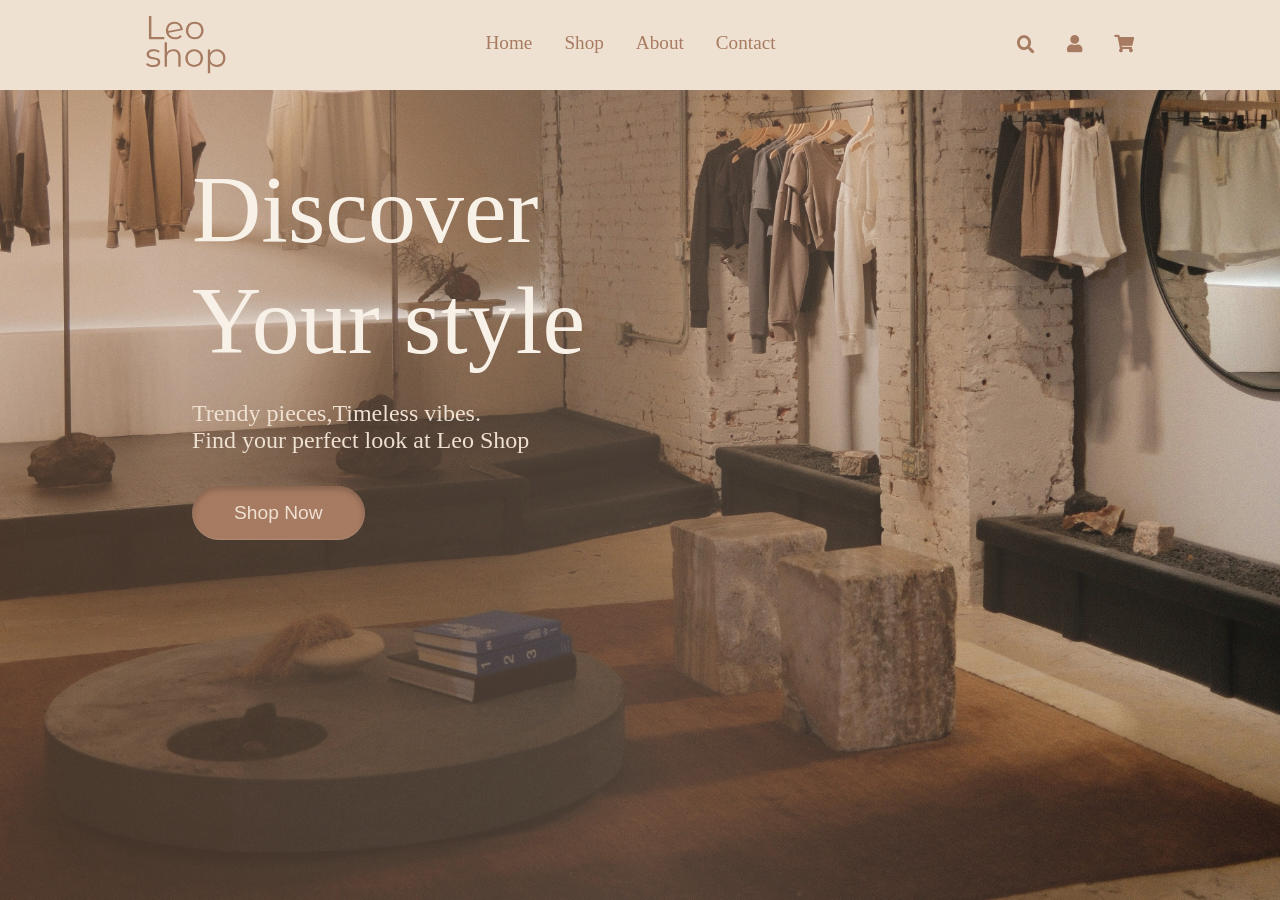
==== hero.html @ aaa71ed2 "hero leo" ====
<!doctype html>
<html lang="en">
  <head>
    <meta charset="UTF-8" />
    <meta name="viewport" content="width=device-width, initial-scale=1.0" />
    <title>Document</title>
    <link rel="stylesheet" href="./hero.css" />
    <link rel="stylesheet" href="./fontawesom/css/all-fonts.min.css" />
  </head>
  <body>
    <header class="header">
      <nav class="nav">
        
          <img src="./Leo shop logo.svg" alt="logo" class="nav-logo" />
        
        <ul class="nav-list">
          <li class="nav-item"><a href="#"> Home </a></li>
          <li class="nav-item"><a href="#">Shop</a></li>
          <li class="nav-item"><a href="#">About</a></li>
          <li class="nav-item"><a href="#">Contact</a></li>
        </ul>

       
          


        <div class="nav-icons">
          <div class="icon search-box">
            <input type="search" class="search-input" />

            <span id="clos-icon">
              <i class="fa fa-close"></i>
            </span>
            <span id="search-icon">
              <i class="fa fa-search"></i>
            </span>
          </div>

          <span class="icon">
            <a href="#"><i class="fa fa-user"></i></a>
          </span>

          <span class="icon">
            <a href="#"><i class="fa fa-shopping-cart"></i></a>
          </span>
        </div>

         <!-- burger menu -->
         <div class="burger-list"> 
          <i class="fas fa-list-ul"></i>

         </div>
          <div class="blur-space"> 
        </div> 
        
      </nav>

      <div class="hero">
       <div class="hero-details">
         <h1 class="hero-title">Discover <br>Your style</h1>
        <p class="hero-descrip">
          Trendy pieces,Timeless vibes. <br>Find your perfect look at Leo Shop
        </p>

        <button class="hero-btn">Shop Now </button>
       </div>
      </div>
    </header>

    <!-- link js -->
    <script src="./hero.js"></script>
  </body>
</html>
---- hero.css ----
* {
  margin: 0;
  padding: 0;
  box-sizing: border-box;
}

ul {
  list-style: none;
}

a {
  text-decoration: none;
  color: #a77b61;
}

/* nav style */

.header {
  position: fixed;
  width: 100%;
  top: 0;
  left: 0;
}

.header .nav {
  background: #efe1d2;
  display: flex;
  align-items: center;
  justify-content: space-around;
  position: relative;
  padding: 1rem;
}

.header .nav .nav-logo {
  width: 80px;
}

.header .nav .nav-list {
  display: flex;
  align-items: center;
  justify-content: center;
  gap: 2rem;
}

.header .nav .nav-list .nav-item {
  font-size: 1.2rem;
  position: relative;
  padding-bottom: 4px;
  overflow: hidden;
}

.header .nav .nav-list .nav-item::after {
  content: "";
  position: absolute;
  width: 100%;
  height: 1.5px;
  background: #a77b61;
  bottom: 0;
  left: -100%;
  transition: all 0.4s;
}

.header .nav .nav-list .nav-item:hover::after {
  left: 0;
}

.header .nav .nav-icons {
  display: flex;
  align-items: center;
  justify-content: center;
  gap: 2rem;
}

.header .nav .nav-icons .icon {
  font-size: 1.1rem;
  cursor: pointer;
  color: #a77b61;
}

/* search box */

.header .nav .search-box {
  position: relative;
}

.header .nav .search-box .search-input {
  position: absolute;
  right: 0;
  top: 50%;
  transform: translateY(-50%);
  width: 0;

  border: none;
  border-radius: 24px;
  background: transparent;
  outline: none;
  padding: 0.6rem;
  display: none;
}

input[type="search"]::-webkit-search-cancel-button {
  appearance: none;
}

.header .nav .search-box .search-input.add-box {
  display: block;
  border: 1px solid #a77b61;
  width: 220px;
  height: 35px;
}

.header .nav .search-box #search-icon {
  position: absolute;
  top: 50%;
  transform: translateY(-50%);
  right: 0;
}

.header .nav .search-box #search-icon.add-box {
  display: none;
}

.header .nav .search-box #clos-icon {
  position: absolute;
  top: 50%;
  transform: translateY(-50%);
  right: 10px;
  display: none;
}

.header .nav .search-box #clos-icon.add-box {
  display: block;
}

/* menu burger */
.header .nav .burger-list {
  display: none;
  transform: rotate(180deg);
  font-size: 1.1rem;
  color: #a77b61;
  cursor: pointer;
}

.header .nav .blur-space {
  display: none;
}

/* hero styles */

.header .hero {
  height: 100vh;
  background:
    linear-gradient(
      90deg,
      rgba(167, 123, 97, 0.4),
      rgba(201, 165, 142, 0.35),
      rgba(248, 241, 232, 0.05)
    ),
    url("./jazmin-wong-qDBxfh5Idak-unsplash.jpg");
  background-position: center top;
  background-repeat: no-repeat;
  background-size: cover;
}

.hero .hero-details {
  padding: 4rem;
  margin-left: 8rem;
}

.hero .hero-details .hero-title {
  color: #f8f1e8;
  font-size: 6rem;
  font-weight: 400;
}

.hero .hero-details .hero-descrip {
  margin-top: 1.5rem;
  color: #efe1d2;
  font-size: 1.5rem;
}

.hero .hero-details .hero-btn {
  display: block;
  margin-top: 2rem;
  padding: 16px 42px;
  border-radius: 32px;
  border: none;
  color: #efe1d2;
  background: #a77b61;
  font-size: 1.2rem;
  cursor: pointer;
  box-shadow:
    inset 0 3px 6px rgba(0, 0, 0, 0.22),
    inset 0 -1px 2px rgba(255, 255, 255, 0.18);
  transition: all 0.4s;
}

.hero .hero-details .hero-btn:hover {
  transform: translateX(10px);
}

/* responsive */

@media screen and (max-width: 768px) {
  .header .nav {
    display: flex;
    align-items: center;
    justify-content: space-between;
  }

  .header .nav .nav-list {
    position: absolute;
    display: flex;
    flex-direction: column;
    width: 50%;
    right: -100%;
    top: 0;
    background: #efe1d2;
    height: 100vh;
    z-index: 100;
    transition: all 0.8s;
  }

  .header .nav .blur-space {
    display: block;
    position: absolute;
    top: 0;
    left: -100%;
    width: 50%;
    height: 100vh;
    backdrop-filter: blur(10px);
    transition: all 0.8s;
  }

  .header .nav .burger-list {
    display: block;
    z-index: 1000;
  }

  .header .nav .nav-list.open-menu {
    right: 0;
  }

  .header .nav .blur-space.open-menu {
    left: 0;
  }

  .header .nav .nav-logo {
    width: 65px;
  }

  .header .nav .search-box .search-input.add-box {
    width: 170px;
    height: 32px;
  }

  .header .hero {
    background-position: 56% center;
  }

  .hero .hero-details {
    margin-left: 2rem;
    padding: 0 1.5rem;
    padding-top: 15vh;
  }

  .hero .hero-details .hero-title {
    font-size: 4rem;
  }

  .hero .hero-details .hero-descrip {
    margin-top: 2rem;
    font-size: 1.1rem;
    line-height: 1.6;
  }

  .hero .hero-details .hero-btn {
    margin-top: 2.5rem;
    font-size: 1rem;
    padding: 10px 30px;
  }
}

@media screen and (max-width: 480px) {
  .header .nav .nav-logo {
    width: 2.8rem;
  }

  .header .nav .nav-icons .icon {
    font-size: 0.65rem;
  }

  .header .nav .search-box .search-input.add-box {
    width: 86px;
    height: 20px;
  }

  .hero .hero-details {
    margin: 0;
    padding-top: 20vh;
  }

  .hero .hero-details .hero-title {
    font-size: 3.2rem;
  }

  .hero .hero-details .hero-descrip {
    margin-top: 1rem;
    font-size: 0.9rem;
    line-height: 1.25;
  }

  .hero .hero-details .hero-btn {
    margin-top: 6rem;
    font-size: 0.8rem;
    padding: 8px 26px;
  }
}
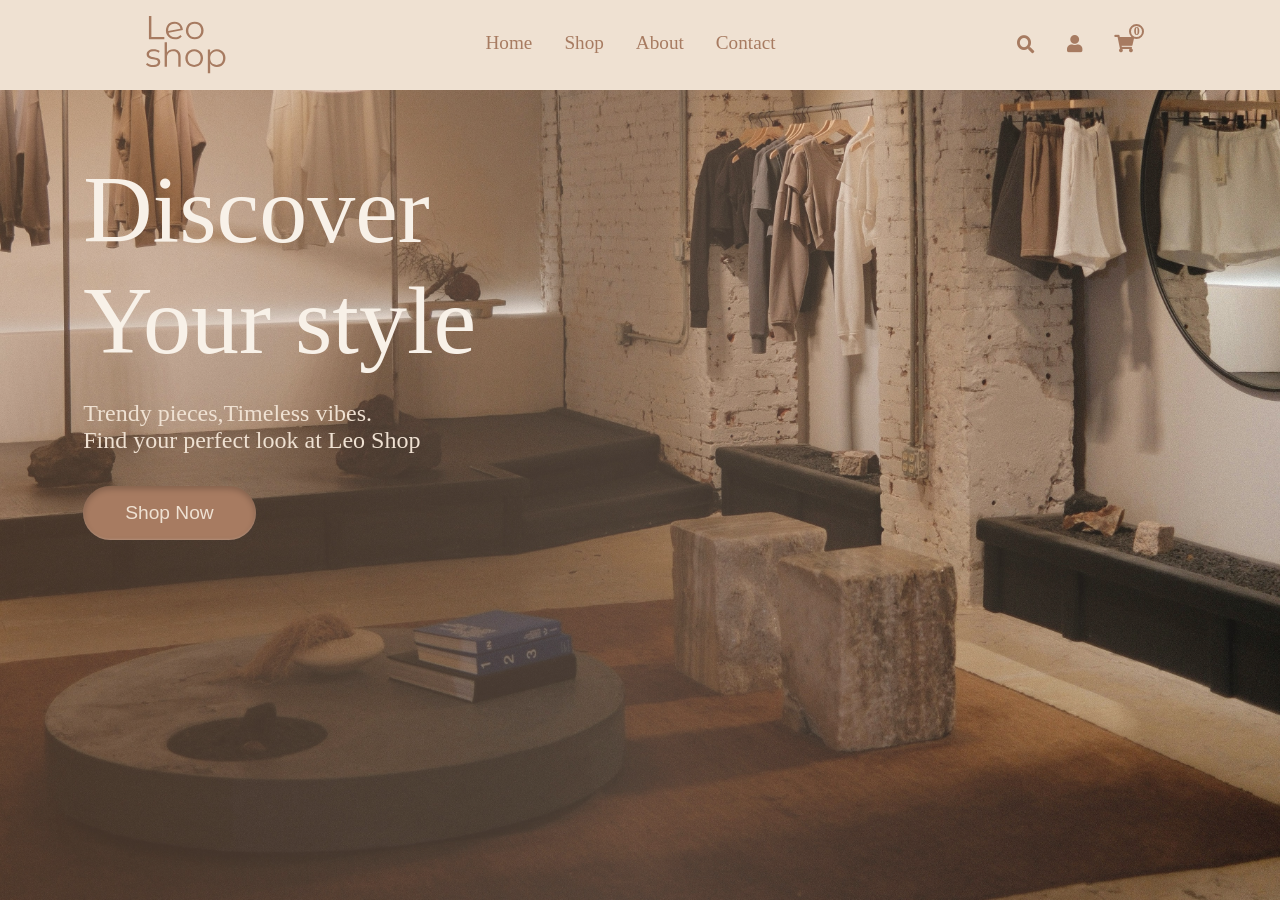
==== commit ed23a3f8: "commit 2" ====
--- a/hero.html
+++ b/hero.html
@@ -40,7 +40,7 @@
             <a href="#"><i class="fa fa-user"></i></a>
           </span>
 
-          <span class="icon">
+          <span class="icon shopping-cart" data-count="0">
             <a href="#"><i class="fa fa-shopping-cart"></i></a>
           </span>
         </div>
--- a/hero.css
+++ b/hero.css
@@ -131,6 +131,31 @@
 .header .nav .search-box #clos-icon.add-box {
   display: block;
 }
+
+/*number of chose things */
+.header .nav .shopping-cart{
+  position: relative;
+}
+
+.header .nav .shopping-cart::after{
+  content: attr(data-count);
+ 
+  width: 11px;
+  height: 11px;
+  background: transparent;
+  border: 2px solid #a77b61;
+  border-radius: 50%;
+  position: absolute;
+  top: -10px;
+  right: -10px;
+   display: flex;
+  align-items: center;
+  justify-content: center;
+  font-size: 12px;
+  font-weight: bold;
+  
+}
+
 
 /* menu burger */
 .header .nav .burger-list {
@@ -163,8 +188,9 @@
 }
 
 .hero .hero-details {
-  padding: 4rem;
-  margin-left: 8rem;
+  padding-top: 4rem;
+  margin-left: 5.2rem;
+  
 }
 
 .hero .hero-details .hero-title {
@@ -254,6 +280,17 @@
     height: 32px;
   }
 
+  .header .nav .shopping-cart::after{
+    content: attr(data-count);
+    width: 10px;
+    height: 10px;
+    font-size:9px ;
+    display: flex;
+    align-items: center;
+    justify-content: center;
+  }
+
+
   .header .hero {
     background-position: 56% center;
   }
@@ -295,6 +332,16 @@
     height: 20px;
   }
 
+  .header .nav .shopping-cart::after{
+    content: attr(data-count);
+    width: 8px;
+    height: 8px;
+    font-size:8px ;
+    display: flex;
+    align-items: center;
+    justify-content: center;
+  }
+
   .hero .hero-details {
     margin: 0;
     padding-top: 20vh;
